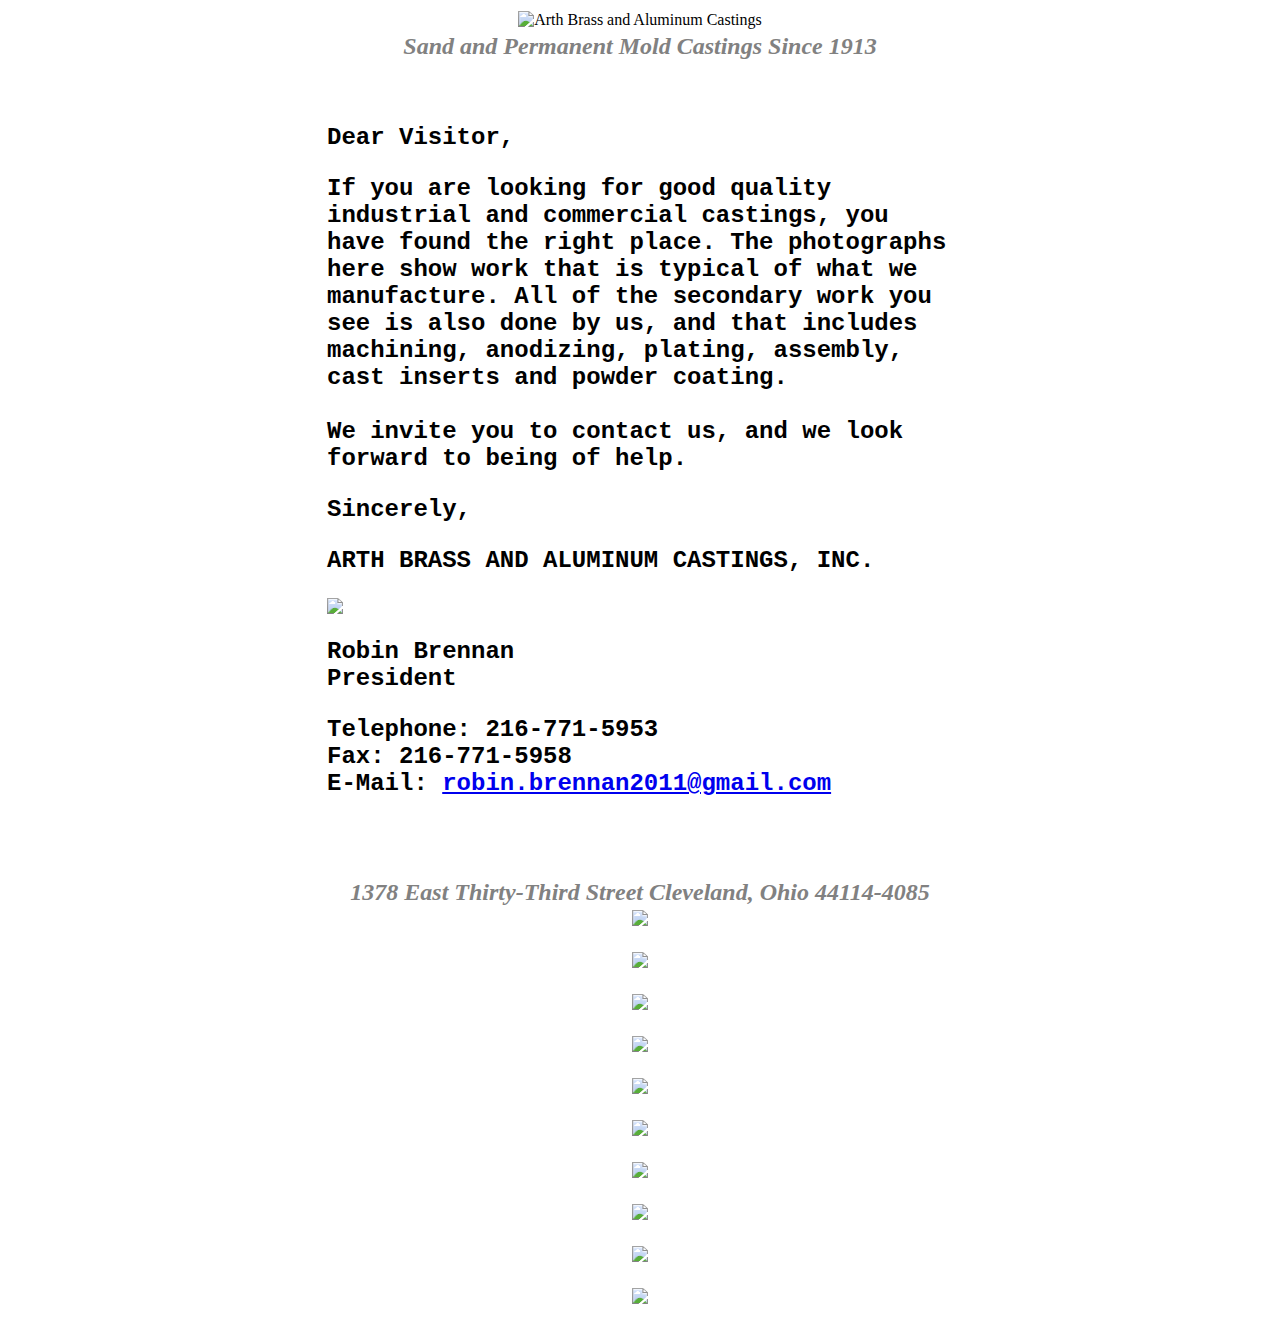
==== test.html @ bf90ad91 "initial commit" ====
<!DOCTYPE html PUBLIC "-//W3C//DTD XHTML 1.0 Transitional//EN" "https://www.w3.org/TR/xhtml1/DTD/xhtml1-transitional.dtd">
    <html xmlns="https://www.w3.org/1999/xhtml">
        <head>
            <meta http-equiv="Content-Type" content="text/html; charset=utf-8" />
            <title>Arth Brass and Aluminum Castings</title>
            <style type="text/css">
                body p {
                    font-size: 24px;
                }
                .subheader {
                    font-size: 24px;
                }
            </style>
        </head>
        <body>
            <table align="center" width="100%">
                <tr>
                    <td colspan="3" align="center"><img src="https://diegovillafuerte1.github.io/photos/arthTitle.jpg" width="85%"  alt="Arth Brass and Aluminum Castings" /></td>
                </tr>
                <tr>
                    <td align="center" colspan="3"><strong><em><font color="#818181" class="subheader">Sand and Permanent Mold Castings Since 1913</font></em></strong>
                    <br />
                        <br />
                        <br />
                    </td>
                </tr>
                <tr>
                    <td width="25%"></td>
                    <td width="50%"><FONT FACE="courier"><p><strong>Dear Visitor,</strong></p>
                            <p><strong>If you are looking for good quality industrial and commercial castings, you have found the right place. The photographs here show work that is typical of what we manufacture. All of the secondary work you see is also done by us, and that includes machining, anodizing, plating, assembly, cast inserts and powder coating. <br />
                        <br />
                        We invite you to contact us, and we look forward to being of help.</strong></p>
                            <p><strong>Sincerely,</strong></p>
                            <p><strong>ARTH BRASS AND ALUMINUM CASTINGS, INC.</strong></p>
                            <p><img src="https://diegovillafuerte1.github.io/photos/signature.jpg" width="50%"/></p>
                            <p><strong>Robin Brennan <br />
                        President</strong></p>
                            <p><strong>Telephone:	216-771-5953 
                            <br />Fax:			216-771-5958 
                            <br />
                            E-Mail:		<a href="mailto:robin.brennan2011@gmail.com">robin.brennan2011@gmail.com</a></strong></p>
                            <br />
                            <br />
                            <br />
                    </FONT></td>
                    <td width="25%"></td>
                </tr>
                <tr>
                    <td colspan="3" align="center"><strong><em><font color="#818181" class="subheader">1378 East Thirty-Third Street Cleveland, Ohio 44114-4085</font></em></strong></td>
                </tr>
                <tr>
                    <td align="center" colspan="3"><img src="https://diegovillafuerte1.github.io/photos/flangeTake3.png"  width="75%"/></td>
                </tr>
                <tr>
                    <td align="center" colspan="3">&nbsp;</td>
                </tr>
                <tr>
                    <td align="center" colspan="3"><img src="https://diegovillafuerte1.github.io/photos/extinguisherGunsTake2.png"  width="75%"/></td>
                </tr>
                <tr>
                    <td align="center" colspan="3">&nbsp;</td>
                </tr>
                <tr>
                    <td align="center" colspan="3"><img src="https://diegovillafuerte1.github.io/photos/soupPotTake2.png"  width="75%"/></td>
                </tr>
                <tr>
                    <td align="center" colspan="3">&nbsp;</td>
                </tr>
                <tr>
                    <td align="center" colspan="3"><img src="https://diegovillafuerte1.github.io/photos/clutchSlipRingTake2.png"  width="75%"/></td>
                </tr>
                <tr>
                    <td align="center" colspan="3">&nbsp;</td>
                </tr>
                <tr>
                    <td align="center" colspan="3"><img src="https://diegovillafuerte1.github.io/photos/skateboardAxlesTake2.png"  width="75%"/></td>
                </tr>
                <tr>
                    <td align="center" colspan="3">&nbsp;</td>
                </tr>
                <tr>
                    <td align="center" colspan="3"><img src="https://diegovillafuerte1.github.io/photos/dryLoadBodiesTake2.png"  width="75%"/></td>
                </tr>
                <tr>
                    <td align="center" colspan="3">&nbsp;</td>
                </tr>
                <tr>
                    <td align="center" colspan="3"><img src="https://diegovillafuerte1.github.io/photos/bufferHousingTake2.png"  width="75%"/></td>
                </tr>
                <tr>
                    <td align="center" colspan="3">&nbsp;</td>
                </tr>
                <tr>
                    <td align="center" colspan="3"><img src="https://diegovillafuerte1.github.io/photos/elbowTake2.png"  width="75%"/></td>
                </tr>
                <tr>
                    <td align="center" colspan="3">&nbsp;</td>
                </tr>
                <tr>
                    <td align="center" colspan="3"><img src="https://diegovillafuerte1.github.io/photos/fanRingAndAdapterTake2.png"  width="75%"/></td>
                </tr>
                <tr>
                    <td align="center" colspan="3">&nbsp;</td>
                </tr>
                <tr>
                    <td align="center" colspan="3"><img src="https://diegovillafuerte1.github.io/photos/bushingTake2.png"  width="75%"/></td>
                </tr>
                <tr>
                    <td align="center" colspan="3">&nbsp;</td>
                </tr>
            </table>
        </body>
    </html>
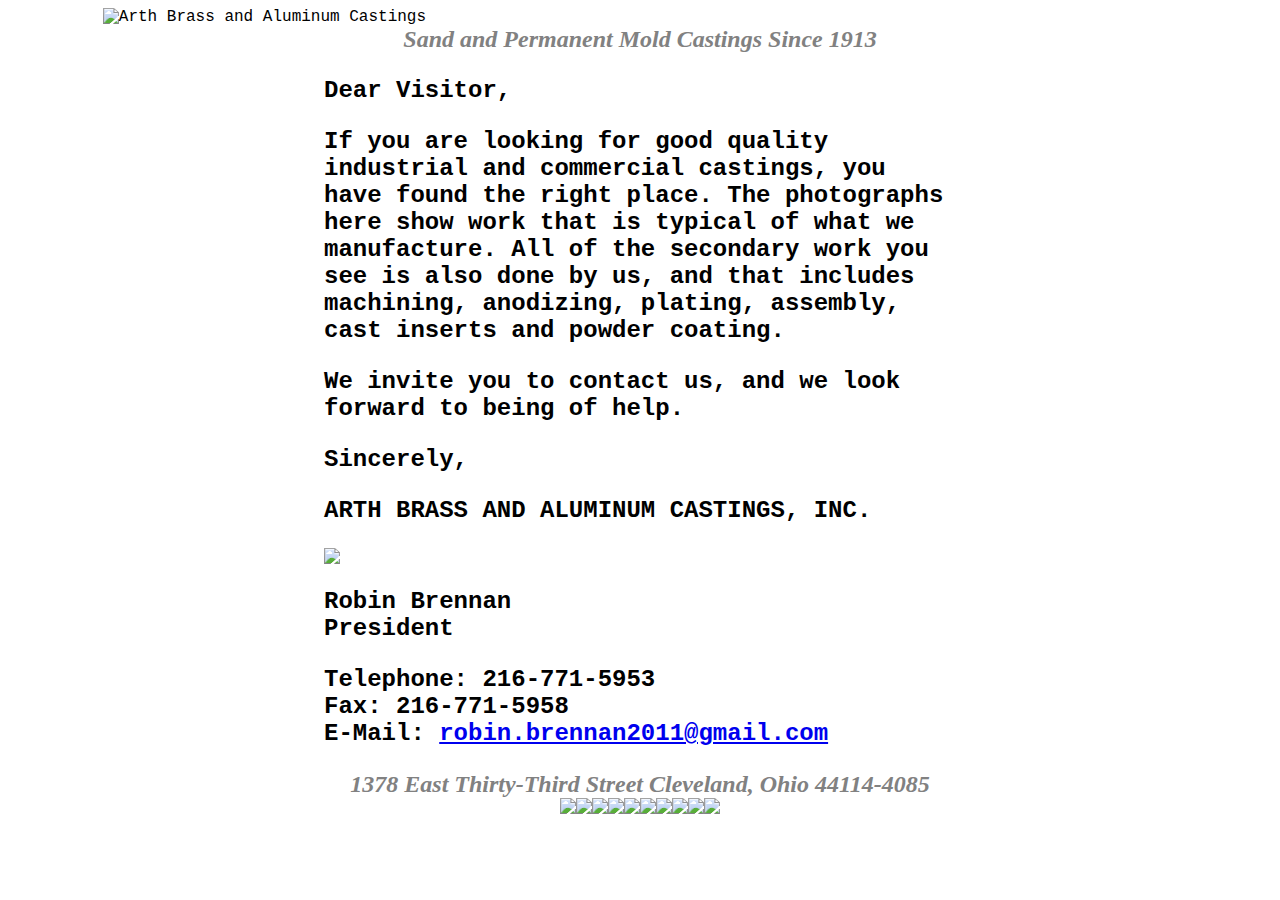
==== commit 54366ae7: "create backup, add flex test" ====
--- a/test.html
+++ b/test.html
@@ -1,114 +1,39 @@
-
 <!DOCTYPE html PUBLIC "-//W3C//DTD XHTML 1.0 Transitional//EN" "https://www.w3.org/TR/xhtml1/DTD/xhtml1-transitional.dtd">
     <html xmlns="https://www.w3.org/1999/xhtml">
         <head>
             <meta http-equiv="Content-Type" content="text/html; charset=utf-8" />
             <title>Arth Brass and Aluminum Castings</title>
-            <style type="text/css">
-                body p {
-                    font-size: 24px;
-                }
-                .subheader {
-                    font-size: 24px;
-                }
-            </style>
+            <link rel="stylesheet" href="styles.css">
         </head>
         <body>
-            <table align="center" width="100%">
-                <tr>
-                    <td colspan="3" align="center"><img src="https://diegovillafuerte1.github.io/photos/arthTitle.jpg" width="85%"  alt="Arth Brass and Aluminum Castings" /></td>
-                </tr>
-                <tr>
-                    <td align="center" colspan="3"><strong><em><font color="#818181" class="subheader">Sand and Permanent Mold Castings Since 1913</font></em></strong>
-                    <br />
-                        <br />
-                        <br />
-                    </td>
-                </tr>
-                <tr>
-                    <td width="25%"></td>
-                    <td width="50%"><FONT FACE="courier"><p><strong>Dear Visitor,</strong></p>
-                            <p><strong>If you are looking for good quality industrial and commercial castings, you have found the right place. The photographs here show work that is typical of what we manufacture. All of the secondary work you see is also done by us, and that includes machining, anodizing, plating, assembly, cast inserts and powder coating. <br />
-                        <br />
-                        We invite you to contact us, and we look forward to being of help.</strong></p>
-                            <p><strong>Sincerely,</strong></p>
-                            <p><strong>ARTH BRASS AND ALUMINUM CASTINGS, INC.</strong></p>
-                            <p><img src="https://diegovillafuerte1.github.io/photos/signature.jpg" width="50%"/></p>
-                            <p><strong>Robin Brennan <br />
-                        President</strong></p>
-                            <p><strong>Telephone:	216-771-5953 
-                            <br />Fax:			216-771-5958 
-                            <br />
-                            E-Mail:		<a href="mailto:robin.brennan2011@gmail.com">robin.brennan2011@gmail.com</a></strong></p>
-                            <br />
-                            <br />
-                            <br />
-                    </FONT></td>
-                    <td width="25%"></td>
-                </tr>
-                <tr>
-                    <td colspan="3" align="center"><strong><em><font color="#818181" class="subheader">1378 East Thirty-Third Street Cleveland, Ohio 44114-4085</font></em></strong></td>
-                </tr>
-                <tr>
-                    <td align="center" colspan="3"><img src="https://diegovillafuerte1.github.io/photos/flangeTake3.png"  width="75%"/></td>
-                </tr>
-                <tr>
-                    <td align="center" colspan="3">&nbsp;</td>
-                </tr>
-                <tr>
-                    <td align="center" colspan="3"><img src="https://diegovillafuerte1.github.io/photos/extinguisherGunsTake2.png"  width="75%"/></td>
-                </tr>
-                <tr>
-                    <td align="center" colspan="3">&nbsp;</td>
-                </tr>
-                <tr>
-                    <td align="center" colspan="3"><img src="https://diegovillafuerte1.github.io/photos/soupPotTake2.png"  width="75%"/></td>
-                </tr>
-                <tr>
-                    <td align="center" colspan="3">&nbsp;</td>
-                </tr>
-                <tr>
-                    <td align="center" colspan="3"><img src="https://diegovillafuerte1.github.io/photos/clutchSlipRingTake2.png"  width="75%"/></td>
-                </tr>
-                <tr>
-                    <td align="center" colspan="3">&nbsp;</td>
-                </tr>
-                <tr>
-                    <td align="center" colspan="3"><img src="https://diegovillafuerte1.github.io/photos/skateboardAxlesTake2.png"  width="75%"/></td>
-                </tr>
-                <tr>
-                    <td align="center" colspan="3">&nbsp;</td>
-                </tr>
-                <tr>
-                    <td align="center" colspan="3"><img src="https://diegovillafuerte1.github.io/photos/dryLoadBodiesTake2.png"  width="75%"/></td>
-                </tr>
-                <tr>
-                    <td align="center" colspan="3">&nbsp;</td>
-                </tr>
-                <tr>
-                    <td align="center" colspan="3"><img src="https://diegovillafuerte1.github.io/photos/bufferHousingTake2.png"  width="75%"/></td>
-                </tr>
-                <tr>
-                    <td align="center" colspan="3">&nbsp;</td>
-                </tr>
-                <tr>
-                    <td align="center" colspan="3"><img src="https://diegovillafuerte1.github.io/photos/elbowTake2.png"  width="75%"/></td>
-                </tr>
-                <tr>
-                    <td align="center" colspan="3">&nbsp;</td>
-                </tr>
-                <tr>
-                    <td align="center" colspan="3"><img src="https://diegovillafuerte1.github.io/photos/fanRingAndAdapterTake2.png"  width="75%"/></td>
-                </tr>
-                <tr>
-                    <td align="center" colspan="3">&nbsp;</td>
-                </tr>
-                <tr>
-                    <td align="center" colspan="3"><img src="https://diegovillafuerte1.github.io/photos/bushingTake2.png"  width="75%"/></td>
-                </tr>
-                <tr>
-                    <td align="center" colspan="3">&nbsp;</td>
-                </tr>
-            </table>
+            <div class="main-container">
+                <img src="https://diegovillafuerte1.github.io/photos/arthTitle.jpg" width="85%"  alt="Arth Brass and Aluminum Castings" />
+                <div class="subheader">Sand and Permanent Mold Castings Since 1913 </div>
+                <div class="text-container">
+                    <p>Dear Visitor,</p>
+                    <p>If you are looking for good quality industrial and commercial castings, you have found the right place. The photographs here show work that is typical of what we manufacture. All of the secondary work you see is also done by us, and that includes machining, anodizing, plating, assembly, cast inserts and powder coating.</p>
+                    <p>We invite you to contact us, and we look forward to being of help.</p>
+                    <p>Sincerely,</p>
+                    <p>ARTH BRASS AND ALUMINUM CASTINGS, INC.</p>
+                    <img src="https://diegovillafuerte1.github.io/photos/signature.jpg" width="50%"/>
+                    <p>Robin Brennan
+                    <br />President</p>
+                    <p>Telephone: 216-771-5953 
+                    <br />Fax: 216-771-5958 
+                    <br />E-Mail:	<a href="mailto:robin.brennan2011@gmail.com">robin.brennan2011@gmail.com</a></p>
+                </div>
+                <div class="subheader">1378 East Thirty-Third Street Cleveland, Ohio 44114-4085</div>
+                <div class="test-image-container">
+                    <img src="https://diegovillafuerte1.github.io/photos/flangeTake3.png"/>
+                    <img src="https://diegovillafuerte1.github.io/photos/extinguisherGunsTake2.png"/>
+                    <img src="https://diegovillafuerte1.github.io/photos/soupPotTake2.png"/>
+                    <img src="https://diegovillafuerte1.github.io/photos/clutchSlipRingTake2.png"/>
+                    <img src="https://diegovillafuerte1.github.io/photos/skateboardAxlesTake2.png"/>
+                    <img src="https://diegovillafuerte1.github.io/photos/dryLoadBodiesTake2.png"/>
+                    <img src="https://diegovillafuerte1.github.io/photos/bufferHousingTake2.png"/>
+                    <img src="https://diegovillafuerte1.github.io/photos/elbowTake2.png"/>
+                    <img src="https://diegovillafuerte1.github.io/photos/fanRingAndAdapterTake2.png"/>
+                    <img src="https://diegovillafuerte1.github.io/photos/bushingTake2.png"/>
+            </div>
         </body>
     </html>
--- a/styles.css
+++ b/styles.css
@@ -0,0 +1,33 @@
+body {
+   font-family: "Courier New", Courier, monospace;
+}
+body p {
+    font-size: 24px;
+    font-weight: bold;
+}
+.main-container {
+    display: flex;
+    flex-direction: column;
+    align-items: center;
+}
+
+.text-container {
+    width: 50%;
+}
+.subheader {
+    font-size: 24px;
+    color: #818181;
+    font-style: italic;
+    font-weight: bold;
+    font-family: none;
+}
+.image-samples {
+    width: 75%;
+}
+.image-samples img {
+    width: 100%;
+}
+
+.test-image-container {
+    display: flex;
+}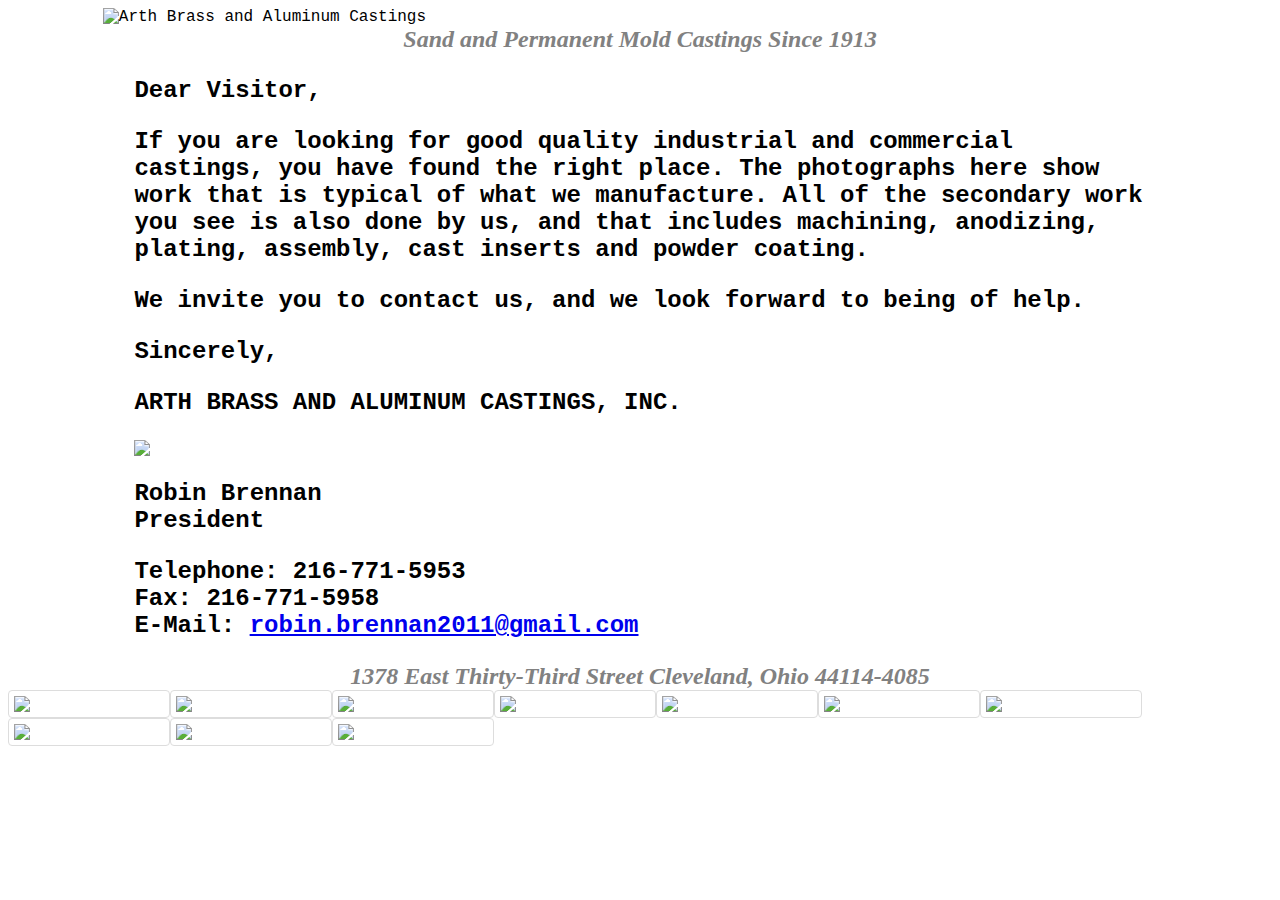
==== commit b3577c6e: "fixing signature" ====
--- a/test.html
+++ b/test.html
@@ -15,7 +15,7 @@
                     <p>We invite you to contact us, and we look forward to being of help.</p>
                     <p>Sincerely,</p>
                     <p>ARTH BRASS AND ALUMINUM CASTINGS, INC.</p>
-                    <img src="https://diegovillafuerte1.github.io/photos/signature.jpg" width="50%"/>
+                    <img src="https://diegovillafuerte1.github.io/photos/signature.jpg" width="80%"/>
                     <p>Robin Brennan
                     <br />President</p>
                     <p>Telephone: 216-771-5953 
--- a/styles.css
+++ b/styles.css
@@ -12,7 +12,7 @@
 }
 
 .text-container {
-    width: 50%;
+    width: 80%;
 }
 .subheader {
     font-size: 24px;
@@ -30,4 +30,16 @@
 
 .test-image-container {
     display: flex;
+    flex-wrap: wrap;
+}
+
+.test-image-container img {
+    border: 1px solid #ddd; /* Gray border */
+    border-radius: 4px;  /* Rounded border */
+    padding: 5px; /* Some padding */
+    width: 150px; /* Set a small width */
+}
+
+.test-image-container img:hover {
+    box-shadow: 0 0 2px 1px rgba(0, 140, 186, 0.5);
 }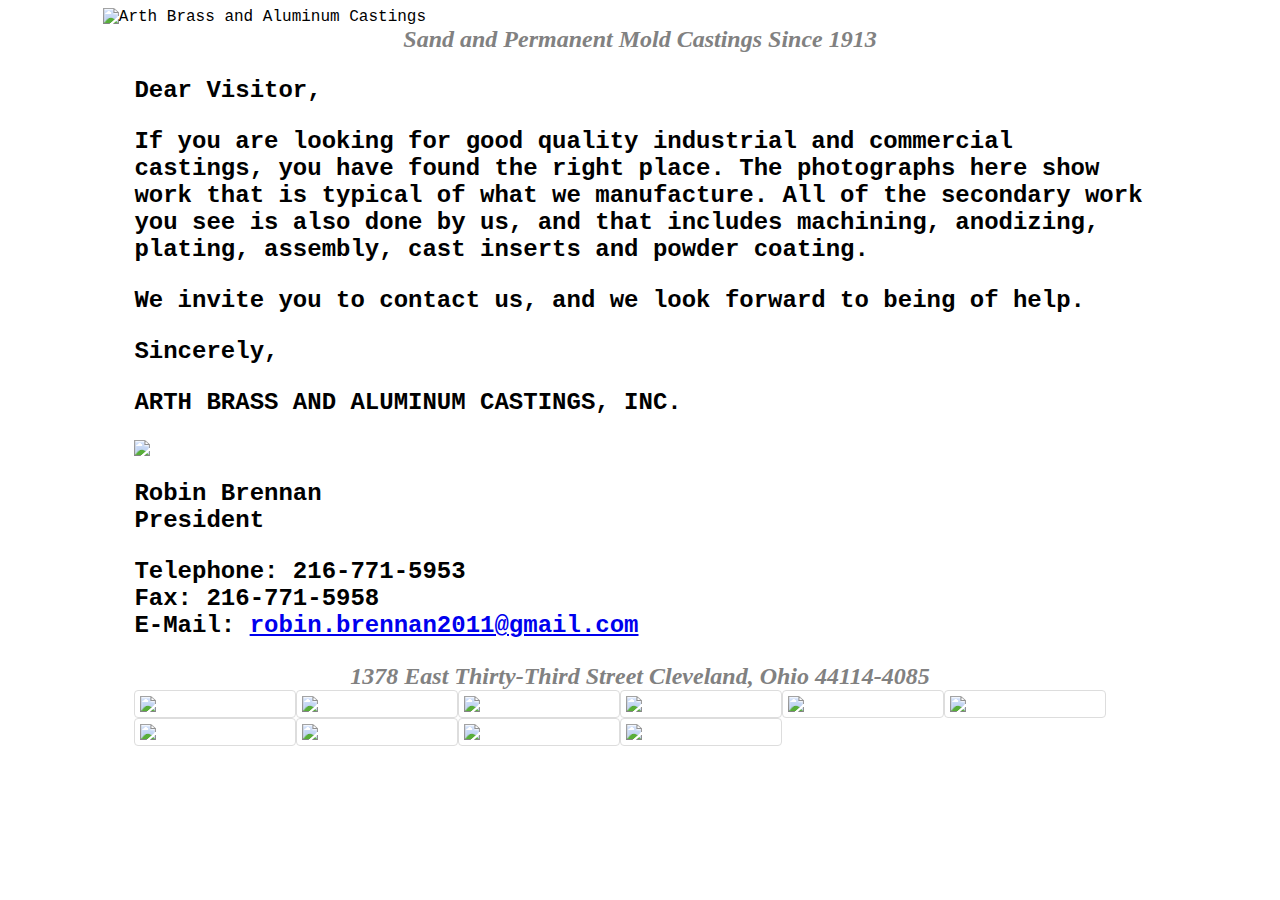
==== commit 3b612afd: "separate text container in test" ====
--- a/test.html
+++ b/test.html
@@ -9,13 +9,13 @@
             <div class="main-container">
                 <img src="https://diegovillafuerte1.github.io/photos/arthTitle.jpg" width="85%"  alt="Arth Brass and Aluminum Castings" />
                 <div class="subheader">Sand and Permanent Mold Castings Since 1913 </div>
-                <div class="text-container">
+                <div class="test-text-container">
                     <p>Dear Visitor,</p>
                     <p>If you are looking for good quality industrial and commercial castings, you have found the right place. The photographs here show work that is typical of what we manufacture. All of the secondary work you see is also done by us, and that includes machining, anodizing, plating, assembly, cast inserts and powder coating.</p>
                     <p>We invite you to contact us, and we look forward to being of help.</p>
                     <p>Sincerely,</p>
                     <p>ARTH BRASS AND ALUMINUM CASTINGS, INC.</p>
-                    <img src="https://diegovillafuerte1.github.io/photos/signature.jpg" width="80%"/>
+                    <img class="signature" src="https://diegovillafuerte1.github.io/photos/signature.jpg" />
                     <p>Robin Brennan
                     <br />President</p>
                     <p>Telephone: 216-771-5953 
--- a/styles.css
+++ b/styles.css
@@ -12,7 +12,7 @@
 }
 
 .text-container {
-    width: 80%;
+    width: 50%;
 }
 .subheader {
     font-size: 24px;
@@ -27,10 +27,17 @@
 .image-samples img {
     width: 100%;
 }
+.signature {
+    width: 30%;
+}
 
 .test-image-container {
     display: flex;
     flex-wrap: wrap;
+    width: 80%;
+}
+.test-text-container {
+    width: 80%;
 }
 
 .test-image-container img {
@@ -42,4 +49,4 @@
 
 .test-image-container img:hover {
     box-shadow: 0 0 2px 1px rgba(0, 140, 186, 0.5);
-}+}
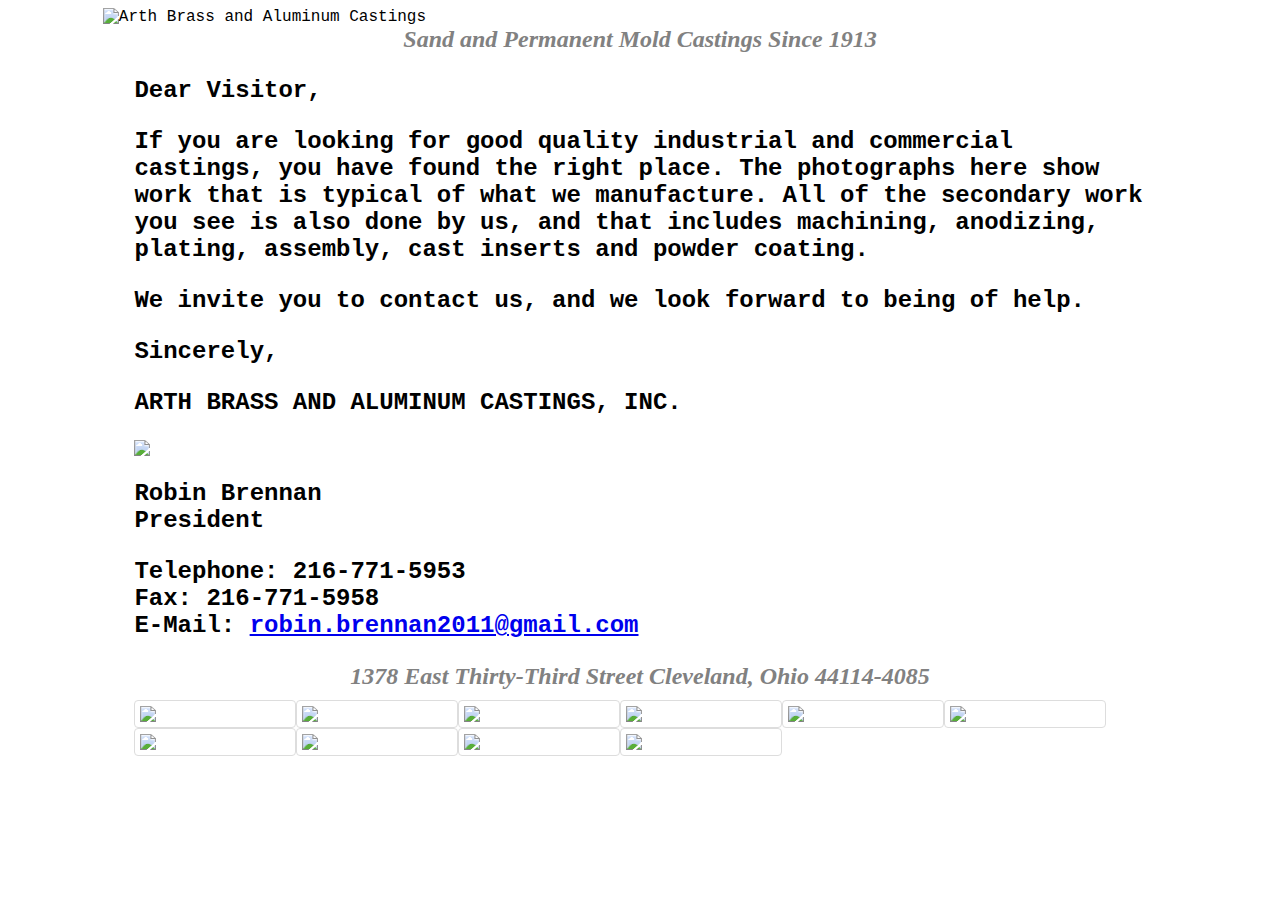
==== commit 925118f7: "add padding to address" ====
--- a/test.html
+++ b/test.html
@@ -22,7 +22,7 @@
                     <br />Fax: 216-771-5958 
                     <br />E-Mail:	<a href="mailto:robin.brennan2011@gmail.com">robin.brennan2011@gmail.com</a></p>
                 </div>
-                <div class="subheader">1378 East Thirty-Third Street Cleveland, Ohio 44114-4085</div>
+                <div class="test-address">1378 East Thirty-Third Street Cleveland, Ohio 44114-4085</div>
                 <div class="test-image-container">
                     <img src="https://diegovillafuerte1.github.io/photos/flangeTake3.png"/>
                     <img src="https://diegovillafuerte1.github.io/photos/extinguisherGunsTake2.png"/>
--- a/styles.css
+++ b/styles.css
@@ -15,8 +15,8 @@
     width: 50%;
 }
 .subheader {
+    color: #818181;
     font-size: 24px;
-    color: #818181;
     font-style: italic;
     font-weight: bold;
     font-family: none;
@@ -50,3 +50,12 @@
 .test-image-container img:hover {
     box-shadow: 0 0 2px 1px rgba(0, 140, 186, 0.5);
 }
+
+.test-address {
+    color: #818181;
+    font-size: 24px;
+    font-style: italic;
+    font-weight: bold;
+    font-family: none;
+    padding-bottom: 10px;
+}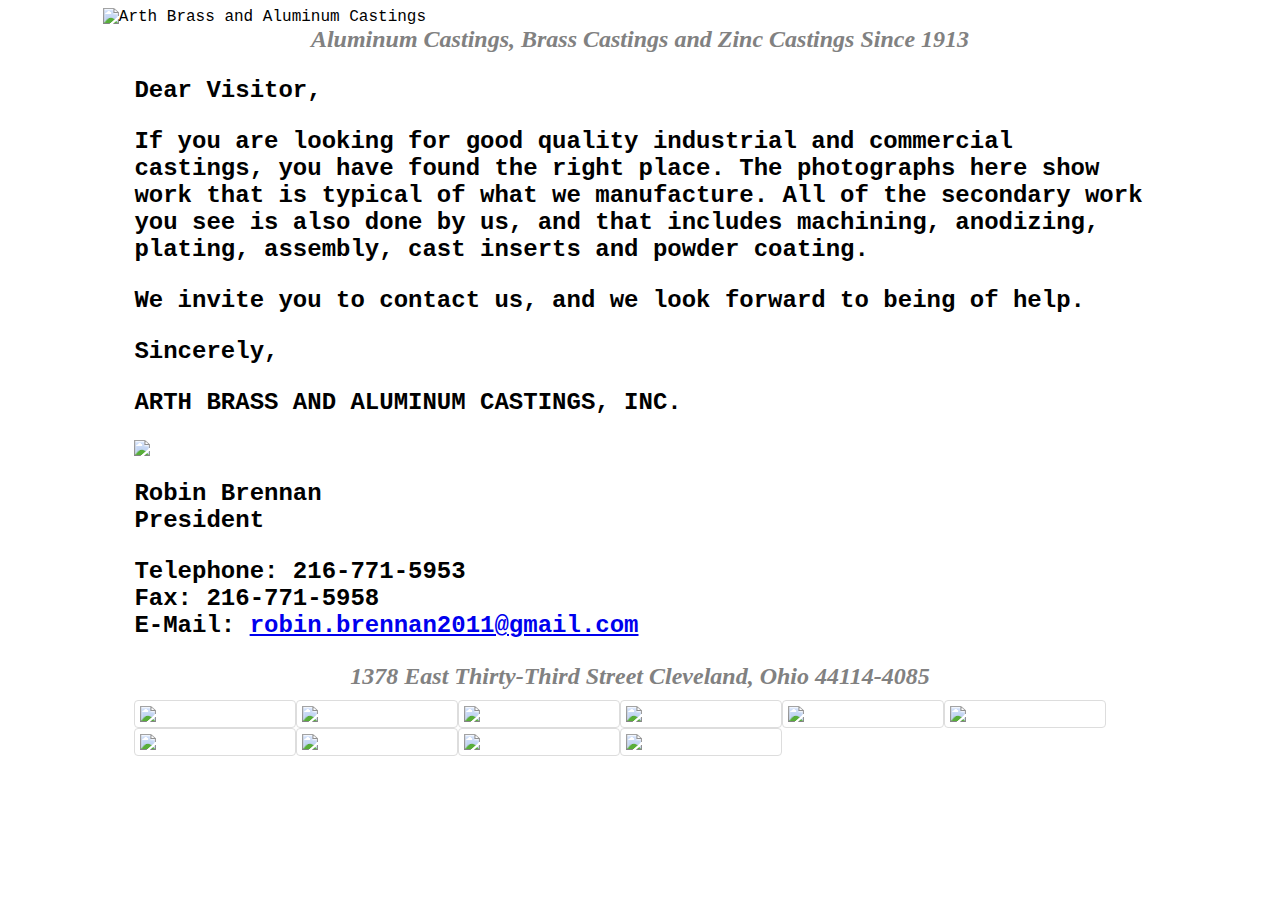
==== commit 6cb670d2: "demoing change of subheader" ====
--- a/test.html
+++ b/test.html
@@ -8,7 +8,7 @@
         <body>
             <div class="main-container">
                 <img src="https://diegovillafuerte1.github.io/photos/arthTitle.jpg" width="85%"  alt="Arth Brass and Aluminum Castings" />
-                <div class="subheader">Sand and Permanent Mold Castings Since 1913 </div>
+                <div class="subheader">Aluminum Castings, Brass Castings and Zinc Castings Since 1913 </div>
                 <div class="test-text-container">
                     <p>Dear Visitor,</p>
                     <p>If you are looking for good quality industrial and commercial castings, you have found the right place. The photographs here show work that is typical of what we manufacture. All of the secondary work you see is also done by us, and that includes machining, anodizing, plating, assembly, cast inserts and powder coating.</p>
--- a/styles.css
+++ b/styles.css
@@ -3,7 +3,7 @@
 }
 body p {
     font-size: 24px;
-    font-weight: bold;
+    font-weight: bolder;
 }
 .main-container {
     display: flex;
@@ -16,6 +16,7 @@
 }
 .subheader {
     color: #818181;
+    display: flex;
     font-size: 24px;
     font-style: italic;
     font-weight: bold;
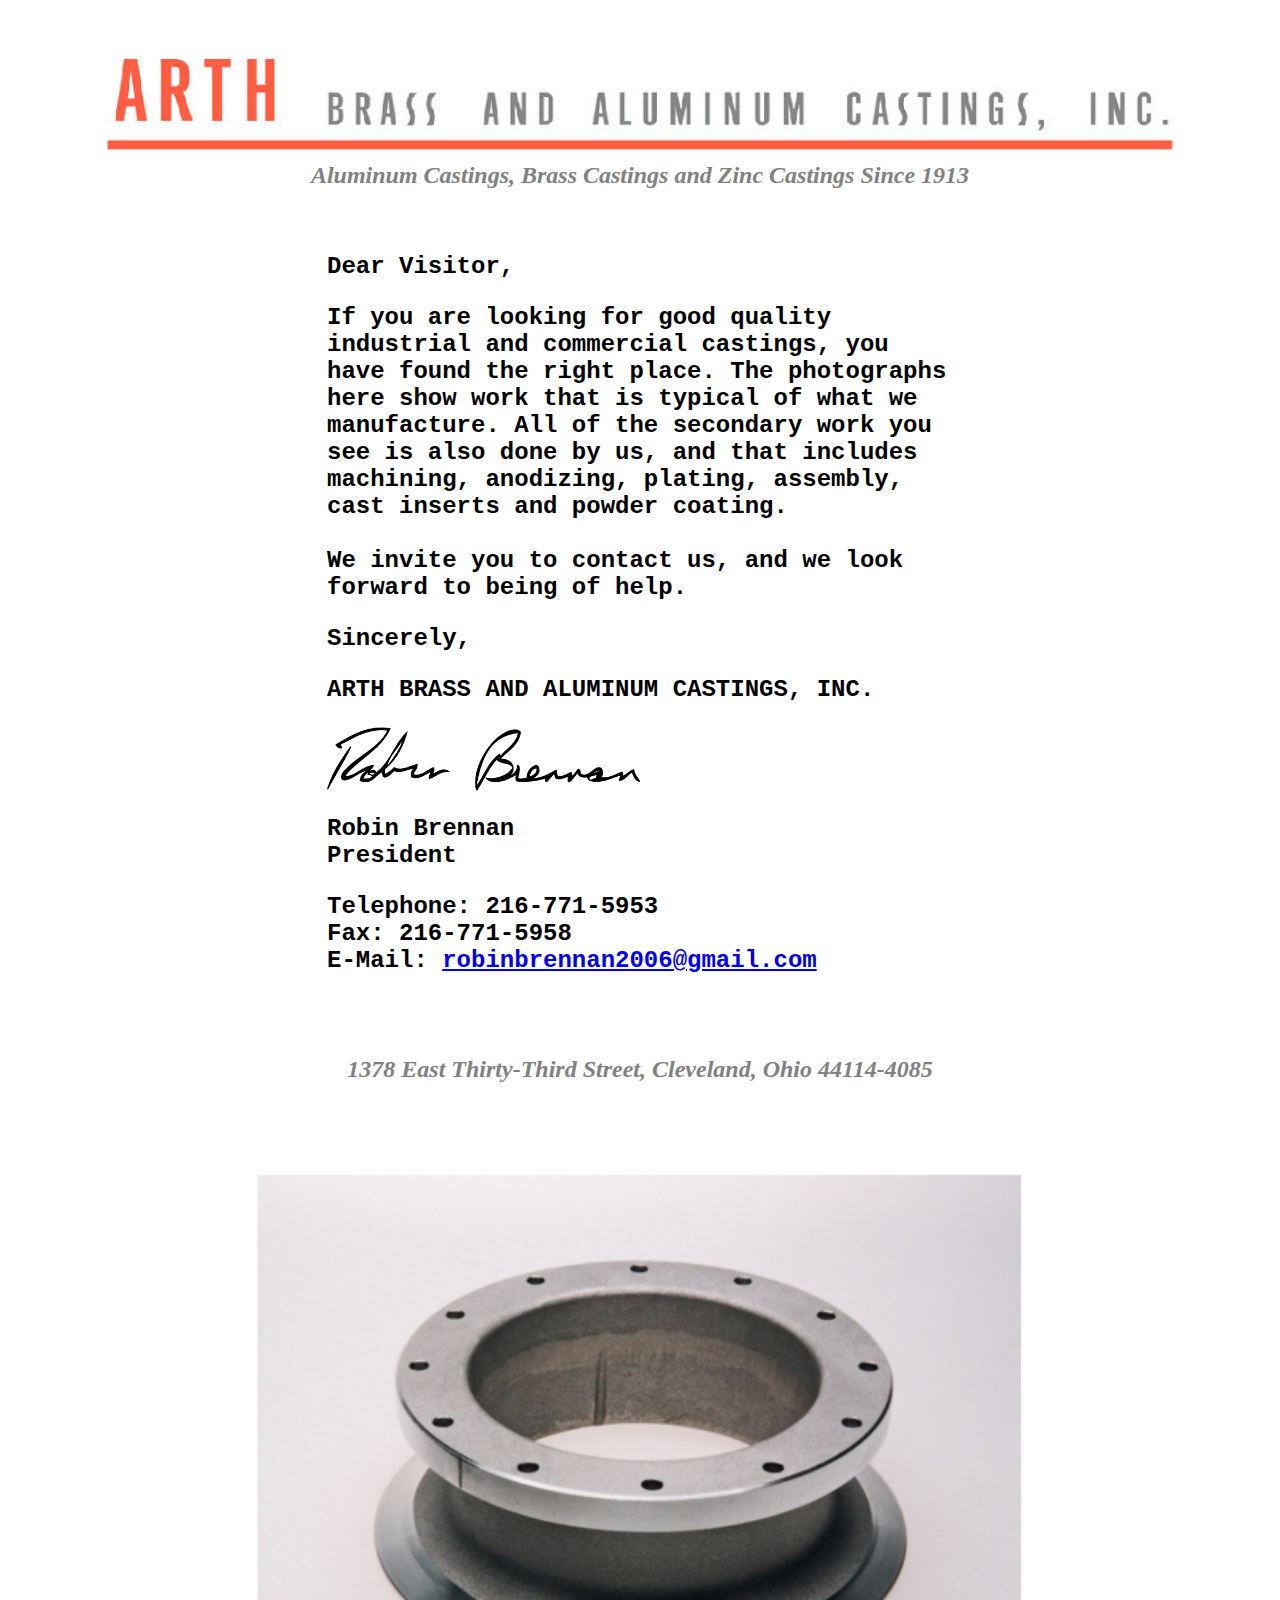
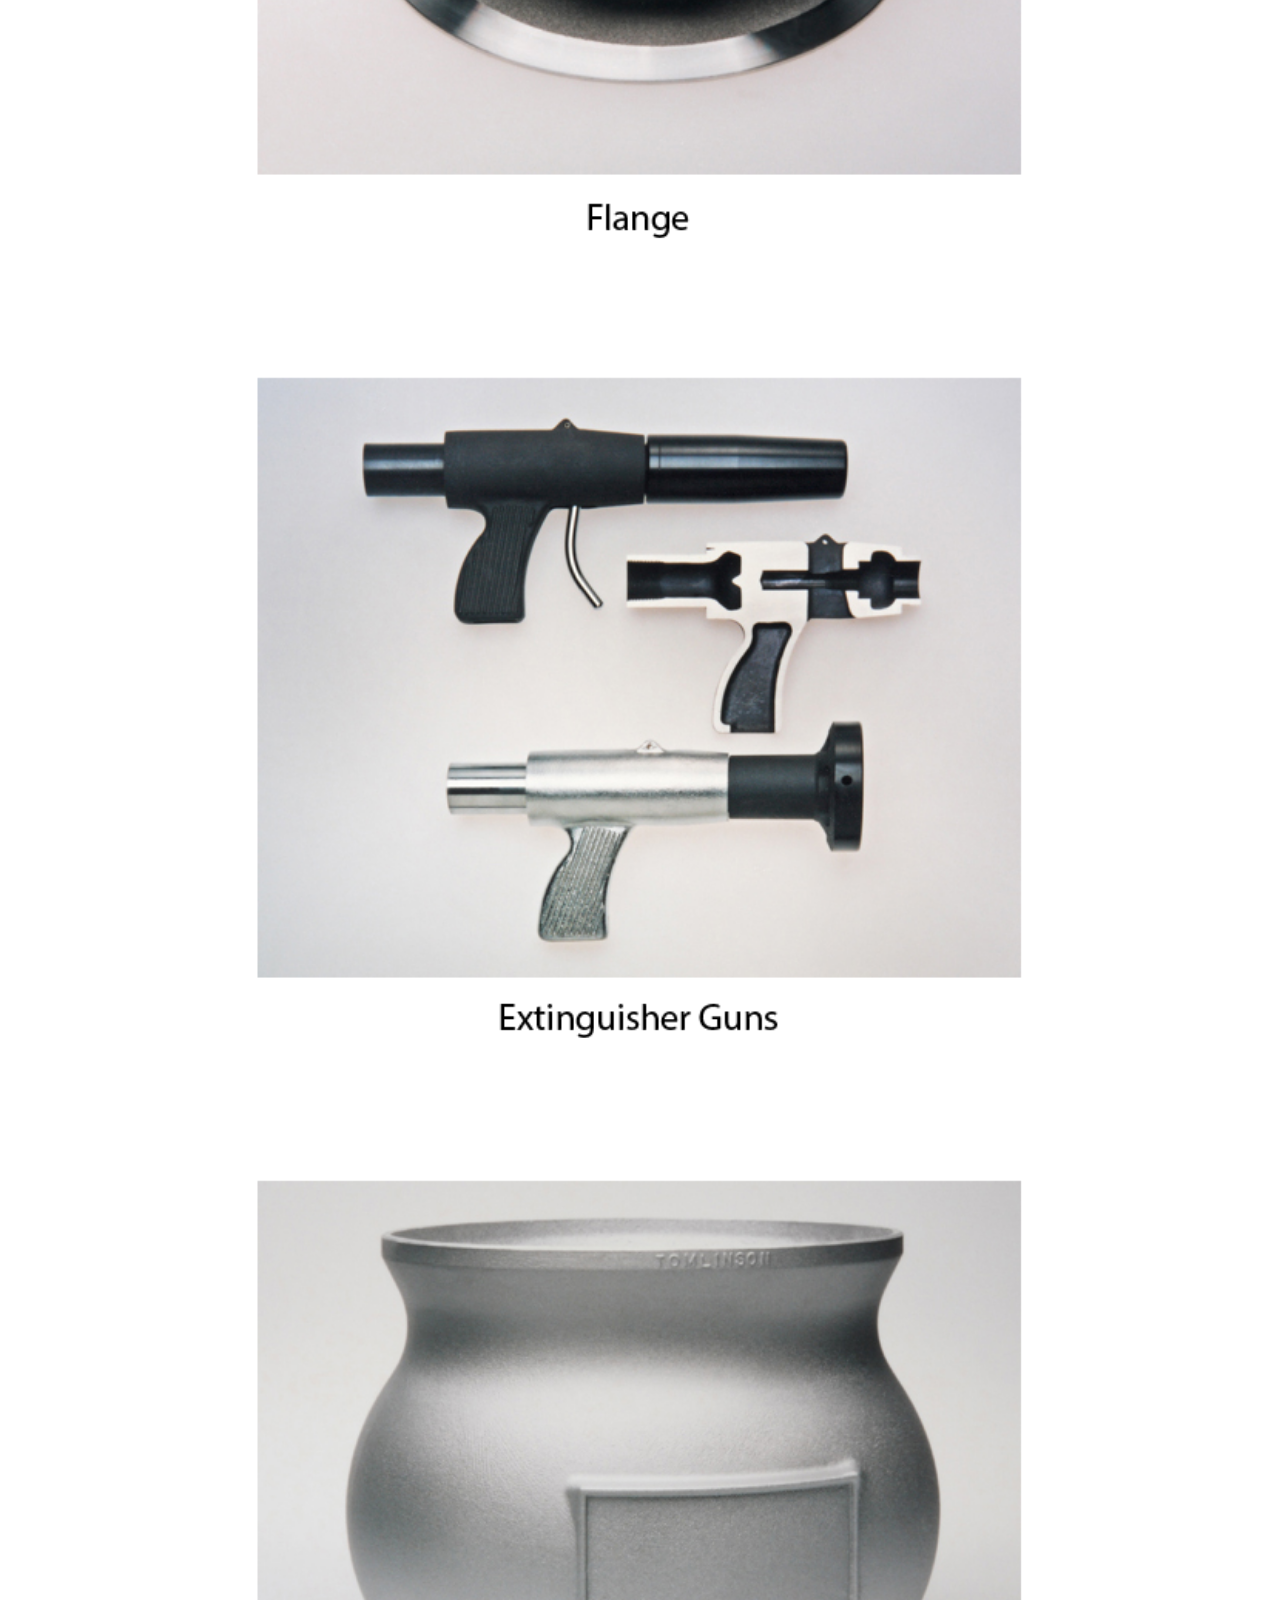
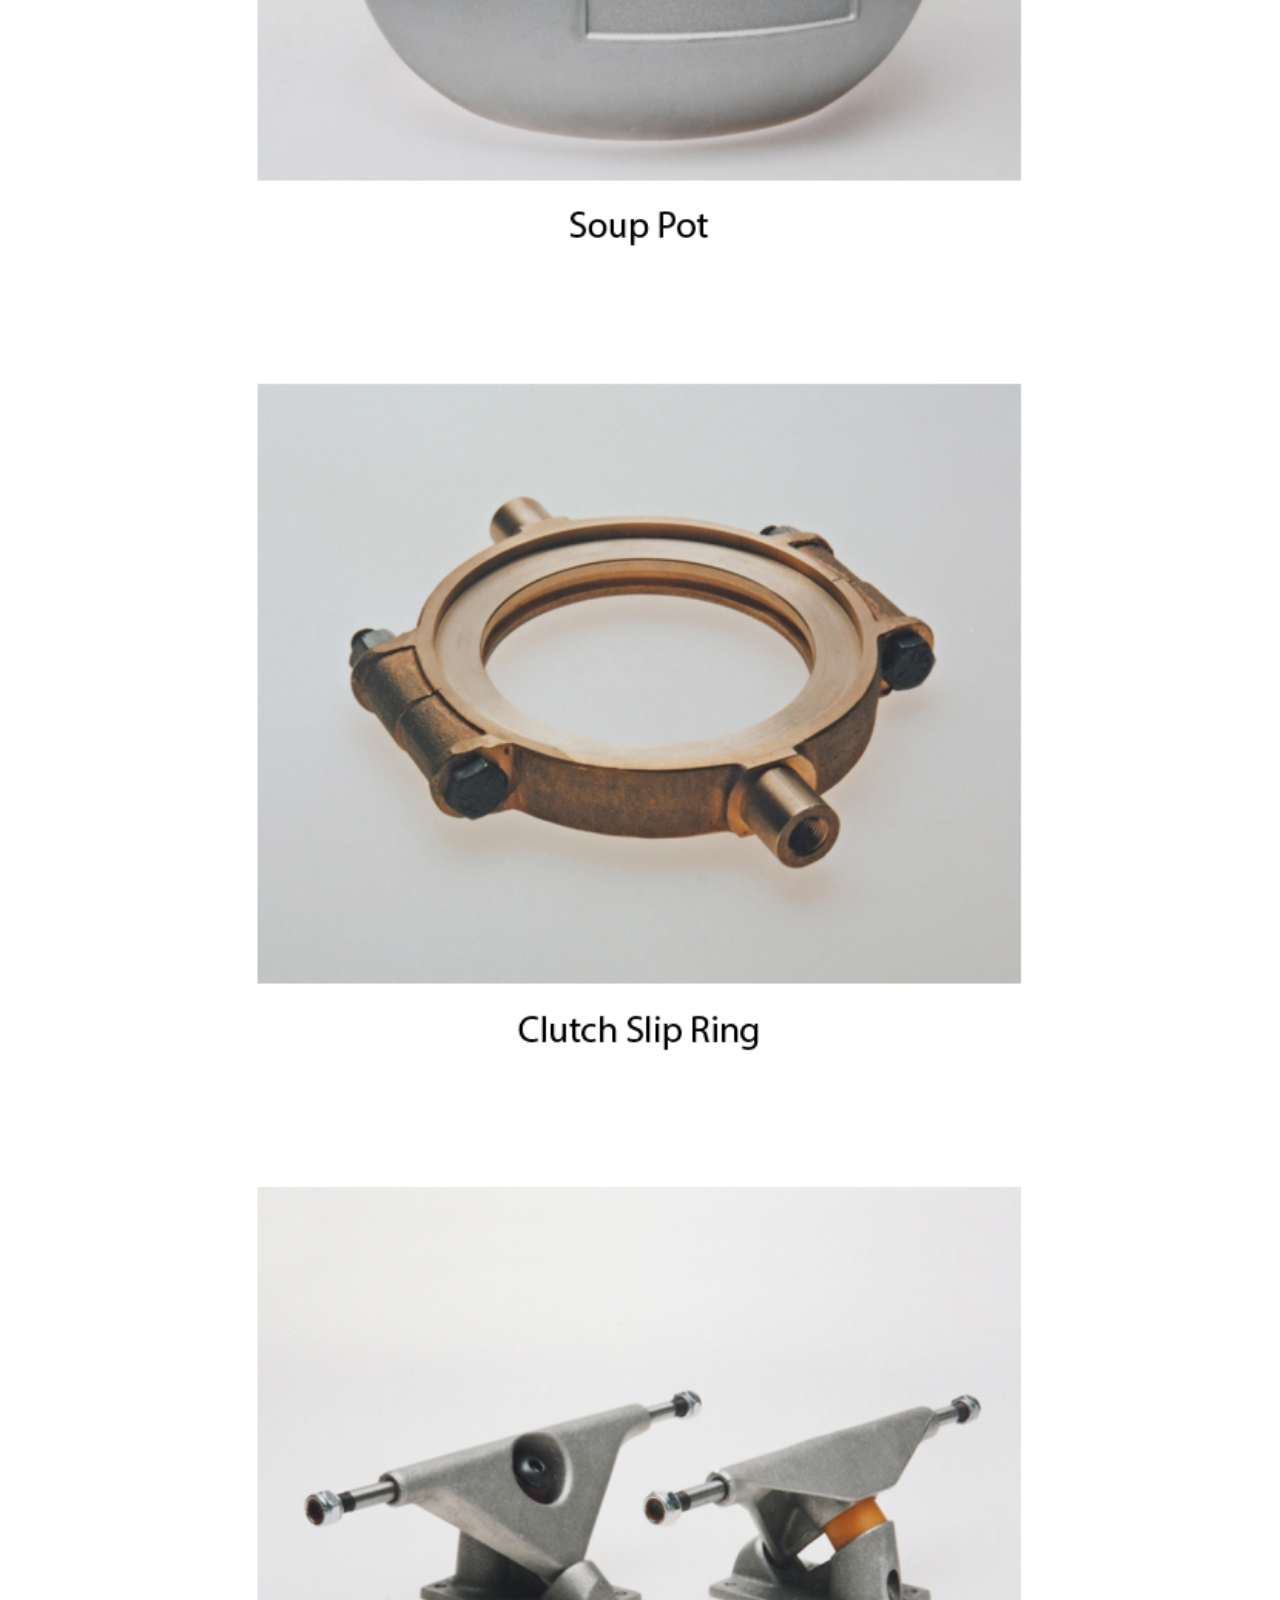
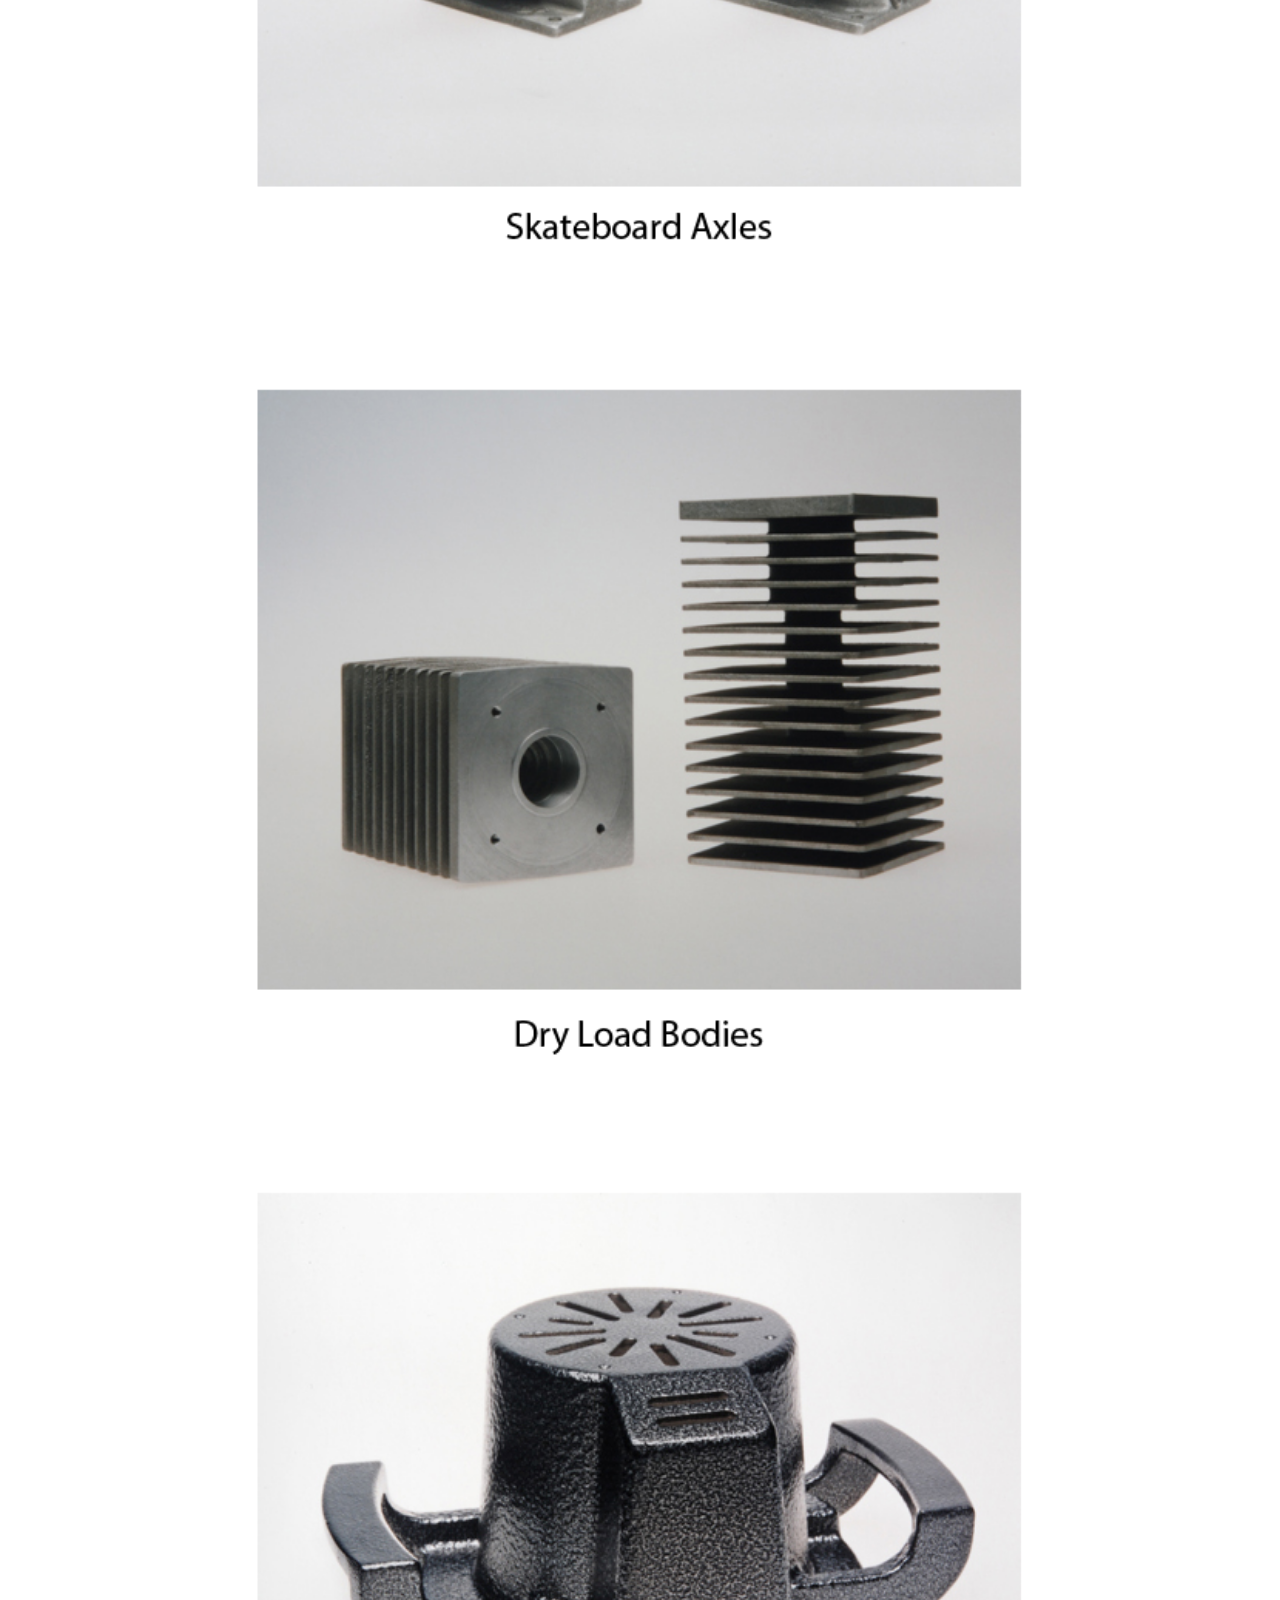
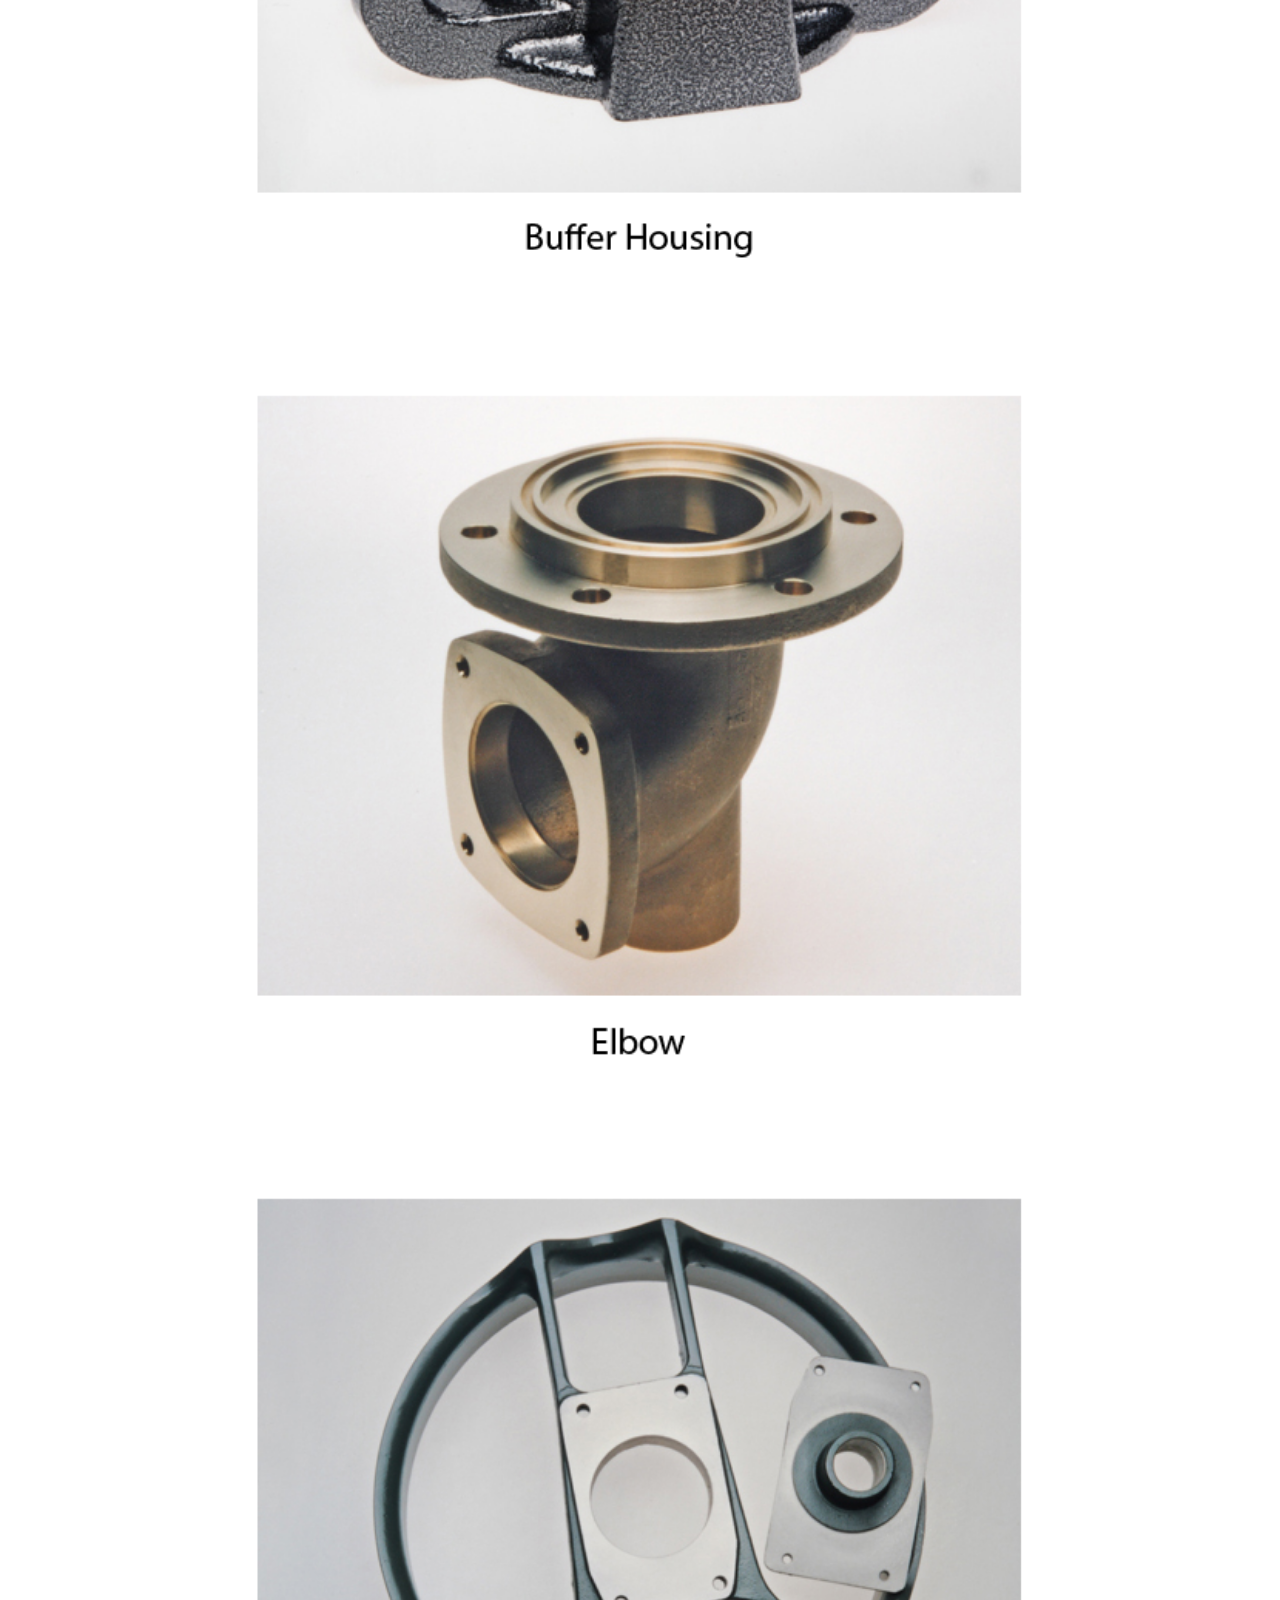
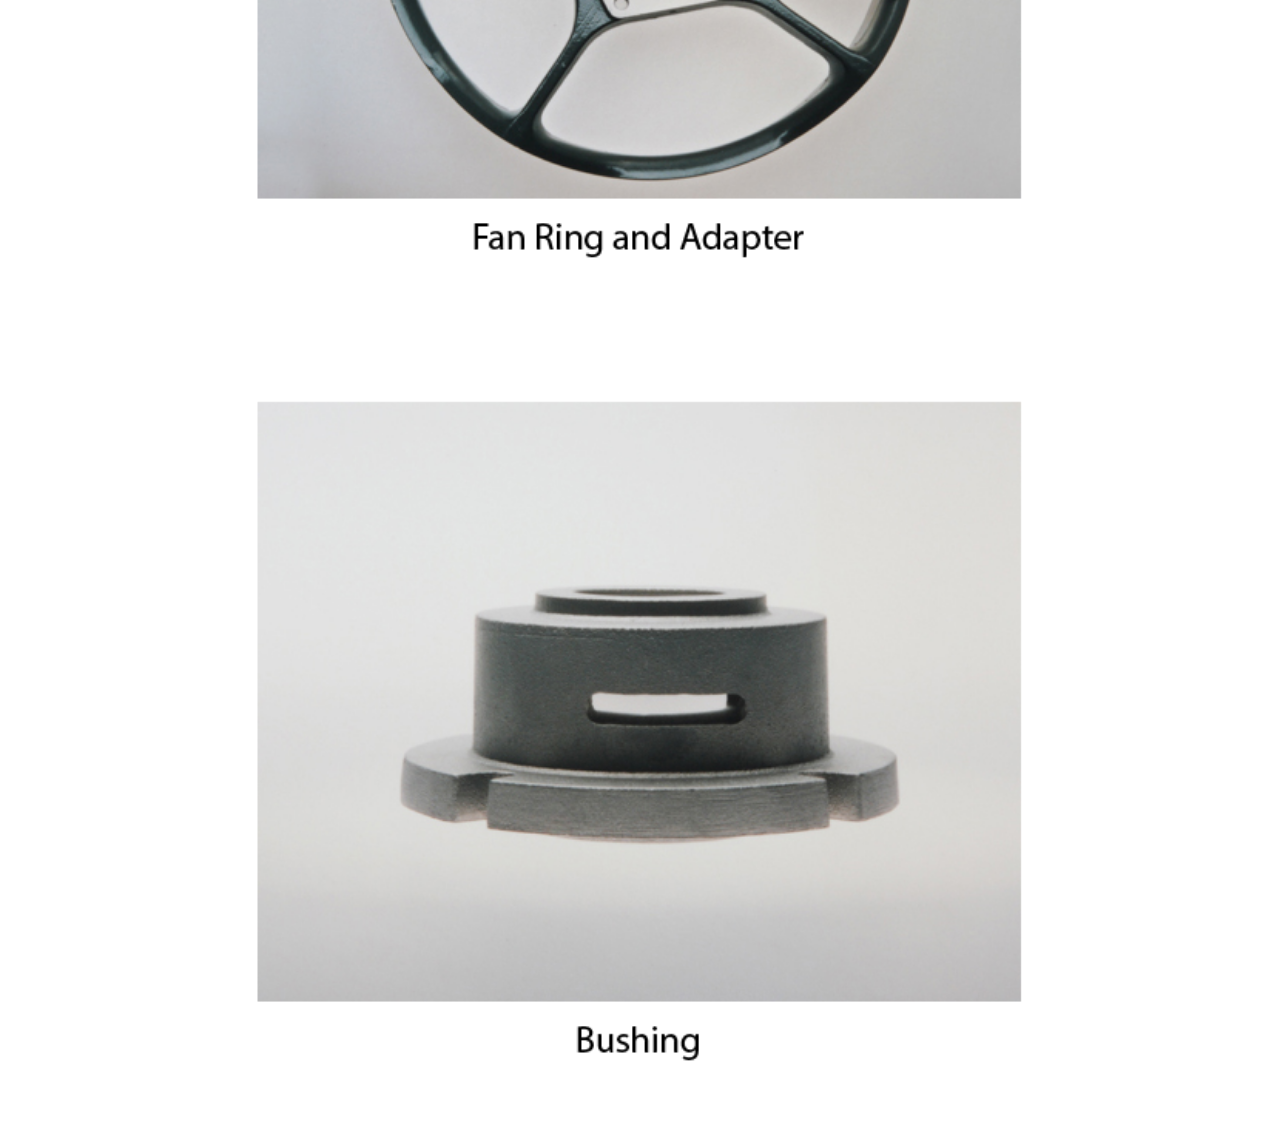
==== commit 0046a482: "updating test.html to match master" ====
--- a/test.html
+++ b/test.html
@@ -1,39 +1,114 @@
+
 <!DOCTYPE html PUBLIC "-//W3C//DTD XHTML 1.0 Transitional//EN" "https://www.w3.org/TR/xhtml1/DTD/xhtml1-transitional.dtd">
     <html xmlns="https://www.w3.org/1999/xhtml">
         <head>
             <meta http-equiv="Content-Type" content="text/html; charset=utf-8" />
             <title>Arth Brass and Aluminum Castings</title>
-            <link rel="stylesheet" href="styles.css">
+            <style type="text/css">
+                body p {
+                    font-size: 24px;
+                }
+                .subheader {
+                    font-size: 24px;
+                }
+            </style>
         </head>
         <body>
-            <div class="main-container">
-                <img src="https://diegovillafuerte1.github.io/photos/arthTitle.jpg" width="85%"  alt="Arth Brass and Aluminum Castings" />
-                <div class="subheader">Aluminum Castings, Brass Castings and Zinc Castings Since 1913 </div>
-                <div class="test-text-container">
-                    <p>Dear Visitor,</p>
-                    <p>If you are looking for good quality industrial and commercial castings, you have found the right place. The photographs here show work that is typical of what we manufacture. All of the secondary work you see is also done by us, and that includes machining, anodizing, plating, assembly, cast inserts and powder coating.</p>
-                    <p>We invite you to contact us, and we look forward to being of help.</p>
-                    <p>Sincerely,</p>
-                    <p>ARTH BRASS AND ALUMINUM CASTINGS, INC.</p>
-                    <img class="signature" src="https://diegovillafuerte1.github.io/photos/signature.jpg" />
-                    <p>Robin Brennan
-                    <br />President</p>
-                    <p>Telephone: 216-771-5953 
-                    <br />Fax: 216-771-5958 
-                    <br />E-Mail:	<a href="mailto:robin.brennan2011@gmail.com">robin.brennan2011@gmail.com</a></p>
-                </div>
-                <div class="test-address">1378 East Thirty-Third Street Cleveland, Ohio 44114-4085</div>
-                <div class="test-image-container">
-                    <img src="https://diegovillafuerte1.github.io/photos/flangeTake3.png"/>
-                    <img src="https://diegovillafuerte1.github.io/photos/extinguisherGunsTake2.png"/>
-                    <img src="https://diegovillafuerte1.github.io/photos/soupPotTake2.png"/>
-                    <img src="https://diegovillafuerte1.github.io/photos/clutchSlipRingTake2.png"/>
-                    <img src="https://diegovillafuerte1.github.io/photos/skateboardAxlesTake2.png"/>
-                    <img src="https://diegovillafuerte1.github.io/photos/dryLoadBodiesTake2.png"/>
-                    <img src="https://diegovillafuerte1.github.io/photos/bufferHousingTake2.png"/>
-                    <img src="https://diegovillafuerte1.github.io/photos/elbowTake2.png"/>
-                    <img src="https://diegovillafuerte1.github.io/photos/fanRingAndAdapterTake2.png"/>
-                    <img src="https://diegovillafuerte1.github.io/photos/bushingTake2.png"/>
-            </div>
+            <table align="center" width="100%">
+                <tr>
+                    <td colspan="3" align="center"><img src="https://arthbrass.github.io/photos/arthTitle.jpg" width="85%"  alt="Arth Brass and Aluminum Castings" /></td>
+                </tr>
+                <tr>
+                    <td align="center" colspan="3"><strong><em><font color="#818181" class="subheader">Aluminum Castings, Brass Castings and Zinc Castings Since 1913</font></em></strong>
+                    <br />
+                        <br />
+                        <br />
+                    </td>
+                </tr>
+                <tr>
+                    <td width="25%"></td>
+                    <td width="50%"><FONT FACE="courier"><p><strong>Dear Visitor,</strong></p>
+                            <p><strong>If you are looking for good quality industrial and commercial castings, you have found the right place. The photographs here show work that is typical of what we manufacture. All of the secondary work you see is also done by us, and that includes machining, anodizing, plating, assembly, cast inserts and powder coating. <br />
+                        <br />
+                        We invite you to contact us, and we look forward to being of help.</strong></p>
+                            <p><strong>Sincerely,</strong></p>
+                            <p><strong>ARTH BRASS AND ALUMINUM CASTINGS, INC.</strong></p>
+                            <p><img src="https://arthbrass.github.io/photos/signature.jpg" width="50%"/></p>
+                            <p><strong>Robin Brennan <br />
+                        President</strong></p>
+                            <p><strong>Telephone:	216-771-5953 
+                            <br />Fax:			216-771-5958 
+                            <br />
+                            E-Mail:		<a href="mailto:robinbrennan2006@gmail.com">robinbrennan2006@gmail.com</a></strong></p>
+                            <br />
+                            <br />
+                            <br />
+                    </FONT></td>
+                    <td width="25%"></td>
+                </tr>
+                <tr>
+                    <td colspan="3" align="center"><strong><em><font color="#818181" class="subheader">1378 East Thirty-Third Street, Cleveland, Ohio 44114-4085</font></em></strong></td>
+                </tr>
+                <tr>
+                    <td align="center" colspan="3"><img src="https://arthbrass.github.io/photos/flangeTake3.png"  width="75%"/></td>
+                </tr>
+                <tr>
+                    <td align="center" colspan="3">&nbsp;</td>
+                </tr>
+                <tr>
+                    <td align="center" colspan="3"><img src="https://arthbrass.github.io/photos/extinguisherGunsTake2.png"  width="75%"/></td>
+                </tr>
+                <tr>
+                    <td align="center" colspan="3">&nbsp;</td>
+                </tr>
+                <tr>
+                    <td align="center" colspan="3"><img src="https://arthbrass.github.io/photos/soupPotTake2.png"  width="75%"/></td>
+                </tr>
+                <tr>
+                    <td align="center" colspan="3">&nbsp;</td>
+                </tr>
+                <tr>
+                    <td align="center" colspan="3"><img src="https://arthbrass.github.io/photos/clutchSlipRingTake2.png"  width="75%"/></td>
+                </tr>
+                <tr>
+                    <td align="center" colspan="3">&nbsp;</td>
+                </tr>
+                <tr>
+                    <td align="center" colspan="3"><img src="https://arthbrass.github.io/photos/skateboardAxlesTake2.png"  width="75%"/></td>
+                </tr>
+                <tr>
+                    <td align="center" colspan="3">&nbsp;</td>
+                </tr>
+                <tr>
+                    <td align="center" colspan="3"><img src="https://arthbrass.github.io/photos/dryLoadBodiesTake2.png"  width="75%"/></td>
+                </tr>
+                <tr>
+                    <td align="center" colspan="3">&nbsp;</td>
+                </tr>
+                <tr>
+                    <td align="center" colspan="3"><img src="https://arthbrass.github.io/photos/bufferHousingTake2.png"  width="75%"/></td>
+                </tr>
+                <tr>
+                    <td align="center" colspan="3">&nbsp;</td>
+                </tr>
+                <tr>
+                    <td align="center" colspan="3"><img src="https://arthbrass.github.io/photos/elbowTake2.png"  width="75%"/></td>
+                </tr>
+                <tr>
+                    <td align="center" colspan="3">&nbsp;</td>
+                </tr>
+                <tr>
+                    <td align="center" colspan="3"><img src="https://arthbrass.github.io/photos/fanRingAndAdapterTake2.png"  width="75%"/></td>
+                </tr>
+                <tr>
+                    <td align="center" colspan="3">&nbsp;</td>
+                </tr>
+                <tr>
+                    <td align="center" colspan="3"><img src="https://arthbrass.github.io/photos/bushingTake2.png"  width="75%"/></td>
+                </tr>
+                <tr>
+                    <td align="center" colspan="3">&nbsp;</td>
+                </tr>
+            </table>
         </body>
     </html>
